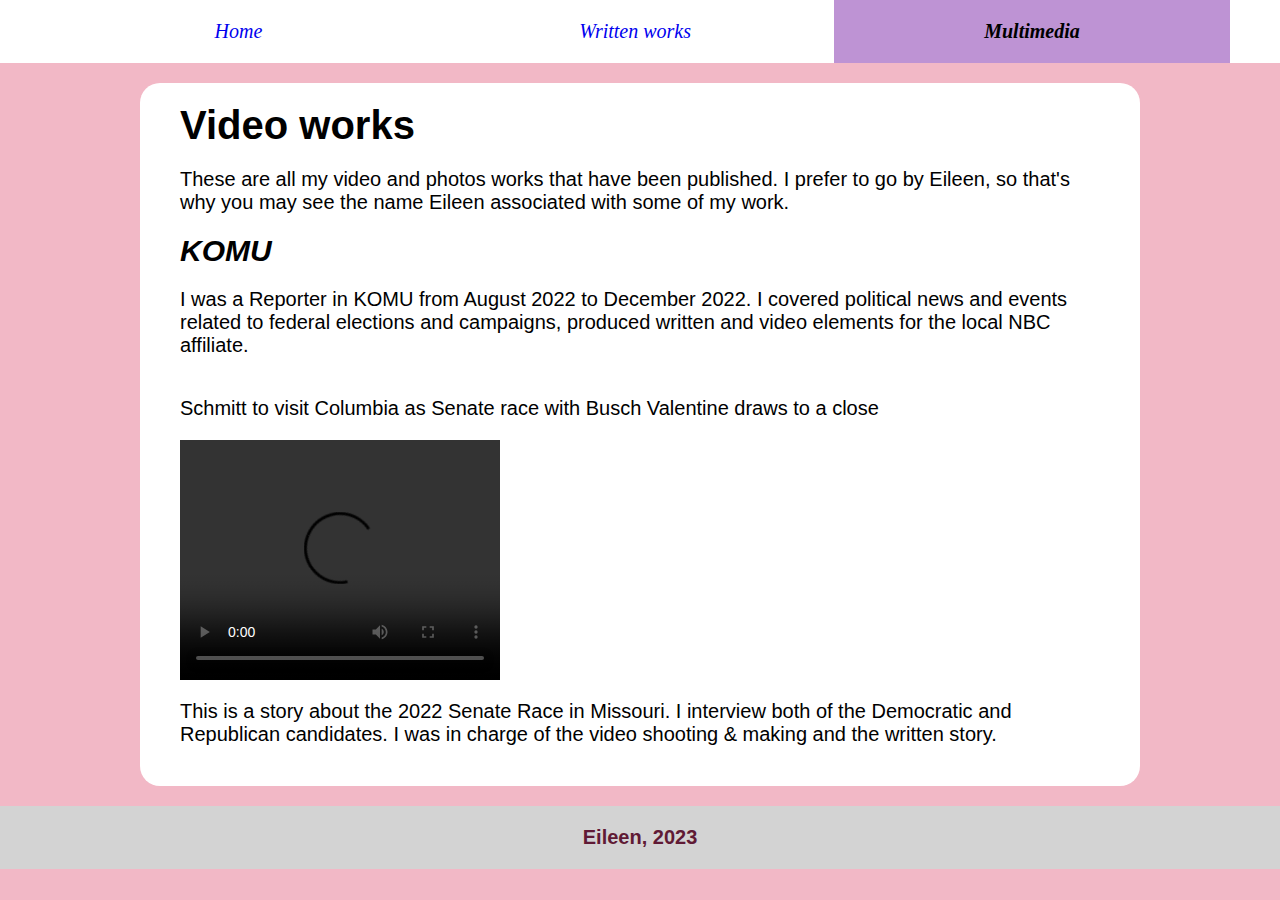
==== Multimedia clips.html @ 00c78a2a "updates" ====
<!DOCTYPE html>
<html lang="en" dir="ltr">
  <head>
    <meta charset="utf-8">
    <title>Multimedia clips</title>

    <link rel="preconnect" href="https://fonts.googleapis.com">
    <link rel="preconnect" href="https://fonts.gstatic.com" crossorigin>
    <link href="https://fonts.googleapis.com/css2?family=Cormorant+Garamond&family=Roboto+Slab:wght@500&family=Rubik:ital,wght@0,400;1,700&display=swap" rel="stylesheet">

    <link rel="stylesheet" href="CSS/styles.css">
  </head>
  <body>
    <a class="skip-link" href="#content">Skip to content</a>
    <nav>
			<ul>
				<li><a href="eileenwebsite.html">Home</a></li>
				<li><a href="Written.html">Written works</a></li>
				<li><a class="active" href="Multimedia clips.html">Multimedia</a></li>
      </ul>
		</nav>

    <main id="content">
      <h1>Video works</h1>
      <p>These are all my video and photos works that have been published. I prefer to go by Eileen, so that's why you may see the name Eileen associated with some of my work. </p>

      <div class="text-holder">
          <h2>KOMU</h2>
          <p>I was a Reporter in KOMU from August 2022 to December 2022. I covered political news and events related to federal elections and campaigns, produced written and video elements for the local NBC affiliate.
          </p>
          <p>Schmitt to visit Columbia as Senate race with Busch Valentine draws to a close</p>
          <video width="320" height="240" controls>
      <source src="au/videosmaple.mp4" type=video/mp4>
    </video>
          <p>This is a story about the 2022 Senate Race in Missouri. I interview both of the Democratic and Republican candidates. I was in charge of the video shooting & making and the written story.</p>
        </div>
			

    </main>

<footer>Eileen, 2023</footer>
  </body>
</html>
---- CSS/styles.css ----
.skip-link {
  position: absolute;
  width: 1px;
  height: 1px;
  padding: 0;
  margin: -1px;
  overflow: hidden;
  border: 0;
}

.skip-link:focus{
  width: unset;
  height: unset;
  position: relative;
  padding: unset;
  margin: unset;
  font-size: 2rem;
}


html {
font-size: 20px;
}

body {
  margin: 0px;
  background-color: #F2B8C6;
  font-family: 'Ubuntu', sans-serif;
}

main {
  width: 90%;
  max-width: 1000px;
  background: #FFF;
  border-radius: 1rem;
  padding: 1rem 2rem;
  box-sizing: border-box;
  margin: 1rem auto;
}

.homepage {
  text-align: center;
}

nav {
  background-color: #FFFFFF;
  padding: 0;
  margin: 0;
}

ul, ol {
  list-style-type: none;
  margin-block-start: 0px;
  margin-block-end: 0px;
}


a {
  font-style: italic;
  text-decoration: none;
  font-family: 'PT Serif Italic', serif;
}

h1, h2, h3 {
  font-family: 'Kanit', sans-serif;
  margin: 0
}

h2 {
  font-weight: 700;
  font-style: italic;
}

li {
  list-style-type: none;
}

ol li {
  text-transform: uppercase;
}

nav li, nav li a {
  width: 100%;
  text-align: center;
  display: flex;
  justify-content: center;
  align-items: center;
}

.active {
  background-color: #BE93D4;
  color: #000;
  padding: 1rem;
  font-family: 'PT Serif', serif;
  font-weight: bold;
}

.skills {
  font-family: 'Ubuntu', sans-serif;
  padding: 1rem;
}

img {
  border: none;
  width:250px;height:370px
}

/*Footer section*/
footer {
  background: #d3d3d3;
  color: #601A35;
  width: 100%;
  margin: 0;
  padding: 1rem;
  box-sizing: border-box;
  text-align: center;
  font-weight: bold;
}

/*Media sections*/
.location-holder, .media-holder {
  width: 100%;
  margin: 4rem 0;
  display: flex;
  flex-direction: column;
  gap: 1.2rem;
  box-sizing: border-box;
}

.image-holder, .text-holder {
  width: 100%;
  padding: 0;
  margin: 0;
  display: flex;
  flex-direction: column;
  box-sizing: border-box;
}

.image-holder img {
  width: 100%;
  max-width: 250px;
  margin: 0 auto;
}

address {
  font-style: normal;
}

/*When the browser is at least 555px wide*/
@media (min-width: 555px) {

  .media-holder {
    flex-direction: row;
  }

  .image-holder {
    width: 500px;
  }

  .media-list .text-holder {
    width: 70%;
  }

  nav ul {
    display: flex;
    flex-direction: row;
    flex-wrap: wrap;
  }

  nav li {
    width: 50%;
  }

}

/*When the browser is at least 800px wide*/
@media (min-width: 800px) {

  .image-holder {
    width: 250px;
  }

  .media-list .text-holder {
    width: calc(100% - 250px);
  }

  nav li {
    width: 32%;
  }
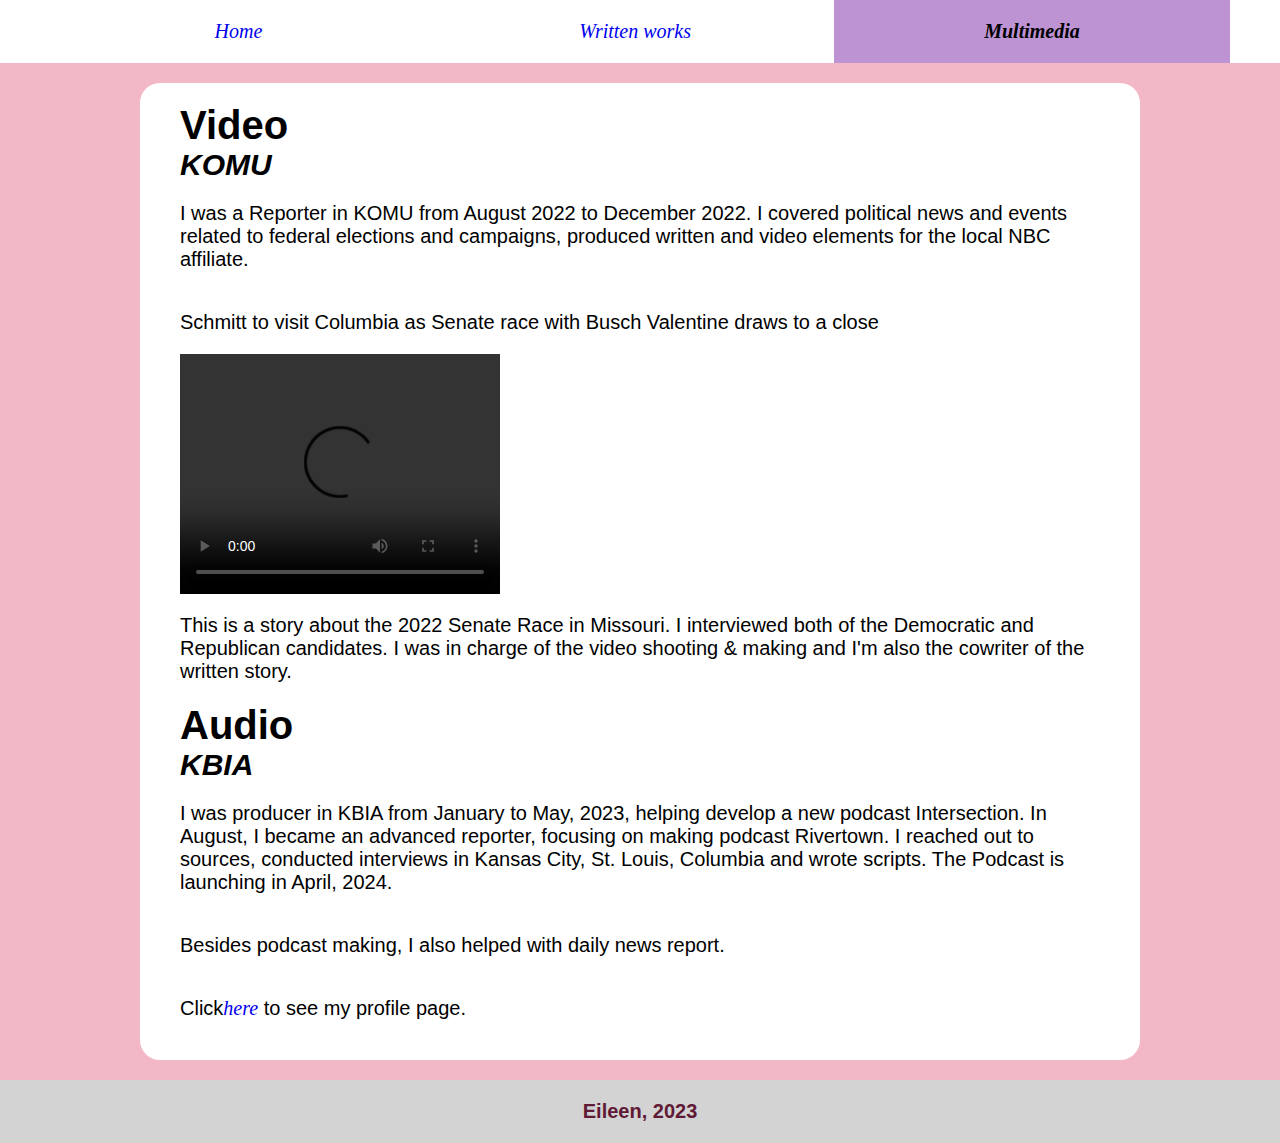
==== commit 5cf2c5e1: "update on multimedia" ====
--- a/Multimedia clips.html
+++ b/Multimedia clips.html
@@ -21,9 +21,8 @@
 		</nav>
 
     <main id="content">
-      <h1>Video works</h1>
-      <p>These are all my video and photos works that have been published. I prefer to go by Eileen, so that's why you may see the name Eileen associated with some of my work. </p>
-
+      <h1>Video</h1>
+      
       <div class="text-holder">
           <h2>KOMU</h2>
           <p>I was a Reporter in KOMU from August 2022 to December 2022. I covered political news and events related to federal elections and campaigns, produced written and video elements for the local NBC affiliate.
@@ -32,9 +31,17 @@
           <video width="320" height="240" controls>
       <source src="au/videosmaple.mp4" type=video/mp4>
     </video>
-          <p>This is a story about the 2022 Senate Race in Missouri. I interview both of the Democratic and Republican candidates. I was in charge of the video shooting & making and the written story.</p>
+          <p>This is a story about the 2022 Senate Race in Missouri. I interviewed both of the Democratic and Republican candidates. I was in charge of the video shooting & making and I'm also the cowriter of the written story.</p>
         </div>
-			
+
+      <h1>Audio</h1>
+          <div class="text-holder">
+          <h2>KBIA</h2>
+          <p>I was producer in KBIA from January to May, 2023, helping develop a new podcast Intersection. In August, I became an advanced reporter, focusing on making podcast Rivertown. I reached out to sources, conducted interviews in Kansas City, St. Louis, Columbia and wrote scripts. The Podcast is launching in April, 2024.
+          </p>
+			    <p>Besides podcast making, I also helped with daily news report.
+          </p>
+          <p>Click<a href="https://www.kbia.org/people/ailing-li">here</a> to see my profile page.</p>
 
     </main>
 
